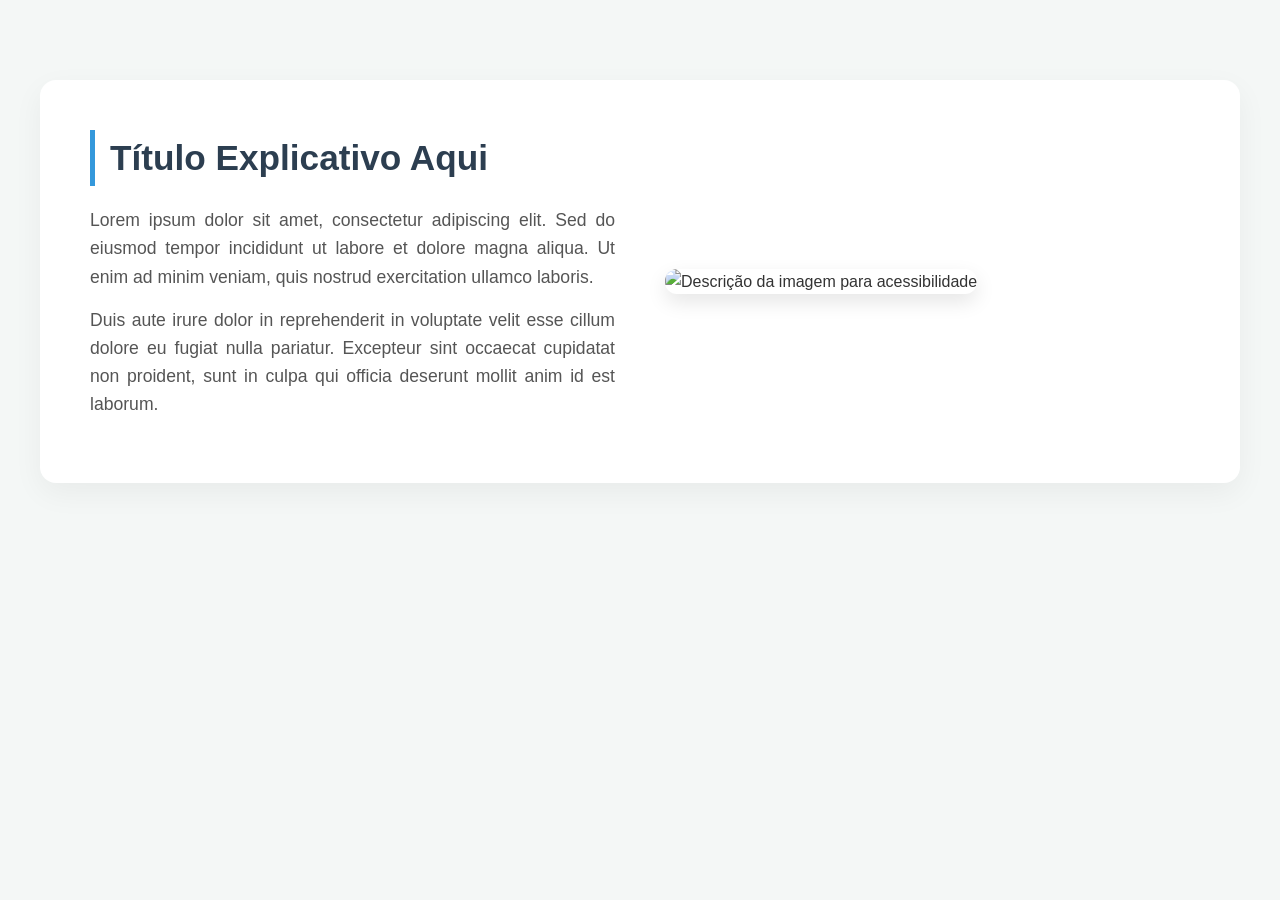
==== teste.html @ 873ab61d "primeiro layout de section com imagem" ====
<!DOCTYPE html>
<html lang="pt-BR">
<head>
    <meta charset="UTF-8">
    <meta name="viewport" content="width=device-width, initial-scale=1.0">
    <title>Seção Texto e Imagem</title>
    <style>
        /* --- RESET E CONFIGURAÇÕES GERAIS --- */
        * {
            margin: 0;
            padding: 0;
            box-sizing: border-box;
            font-family: 'Segoe UI', Tahoma, Geneva, Verdana, sans-serif;
        }

        body {
            background-color: #f4f7f6;
            color: #333;
            line-height: 1.6;
            padding: 20px;
        }

        /* --- LAYOUT DA SEÇÃO --- */
        .secao-informativa {
            display: flex;
            align-items: center;
            gap: 50px; /* Espaço entre o texto e a imagem */
            max-width: 1200px;
            margin: 60px auto;
            background-color: #ffffff;
            padding: 50px;
            border-radius: 16px;
            box-shadow: 0 10px 30px rgba(0, 0, 0, 0.05);
        }

        /* --- LADO ESQUERDO (TEXTO) --- */
        .lado-texto {
            flex: 1; /* Faz o texto ocupar 50% do espaço */
        }

        .lado-texto h2 {
            font-size: 2.2rem;
            color: #2c3e50;
            margin-bottom: 20px;
            border-left: 5px solid #3498db; /* Detalhe visual na lateral do título */
            padding-left: 15px;
        }

        .lado-texto p {
            font-size: 1.1rem;
            color: #555;
            margin-bottom: 15px;
            text-align: justify;
        }

        /* --- LADO DIREITO (IMAGEM) --- */
        .lado-imagem {
            flex: 1; /* Faz a imagem ocupar 50% do espaço */
        }

        .lado-imagem img {
            width: 100%;
            height: auto;
            border-radius: 12px;
            box-shadow: 0 8px 20px rgba(0, 0, 0, 0.1);
            transition: transform 0.3s ease;
        }

        /* Efeito suave ao passar o mouse na imagem */
        .lado-imagem img:hover {
            transform: scale(1.02);
        }

        /* --- RESPONSIVIDADE (CELULARES) --- */
        @media (max-width: 768px) {
            .secao-informativa {
                flex-direction: column; /* Empilha os elementos na vertical */
                padding: 30px 20px;
                gap: 30px;
                margin: 20px auto;
            }

            .lado-texto h2 {
                font-size: 1.8rem;
                text-align: center;
                border-left: none;
                border-bottom: 3px solid #3498db;
                padding-bottom: 10px;
                padding-left: 0;
            }

            .lado-texto p {
                text-align: center;
            }
        }
    </style>
</head>
<body>

    <!-- INÍCIO DA SEÇÃO -->
    <section class="secao-informativa">
        
        <!-- LADO ESQUERDO: Textos -->
        <div class="lado-texto">
            <h2>Título Explicativo Aqui</h2>
            <p>
                Lorem ipsum dolor sit amet, consectetur adipiscing elit. Sed do eiusmod tempor 
                incididunt ut labore et dolore magna aliqua. Ut enim ad minim veniam, quis 
                nostrud exercitation ullamco laboris.
            </p>
            <p>
                Duis aute irure dolor in reprehenderit in voluptate velit esse cillum dolore 
                eu fugiat nulla pariatur. Excepteur sint occaecat cupidatat non proident, sunt 
                in culpa qui officia deserunt mollit anim id est laborum.
            </p>
        </div>

        <!-- LADO DIREITO: Imagem -->
        <div class="lado-imagem">
            <!-- Substitua o "src" abaixo pelo caminho da sua imagem -->
            <img src="https://picsum.photos/800/600" alt="Descrição da imagem para acessibilidade">
        </div>

    </section>
    <!-- FIM DA SEÇÃO -->

</body>
</html>
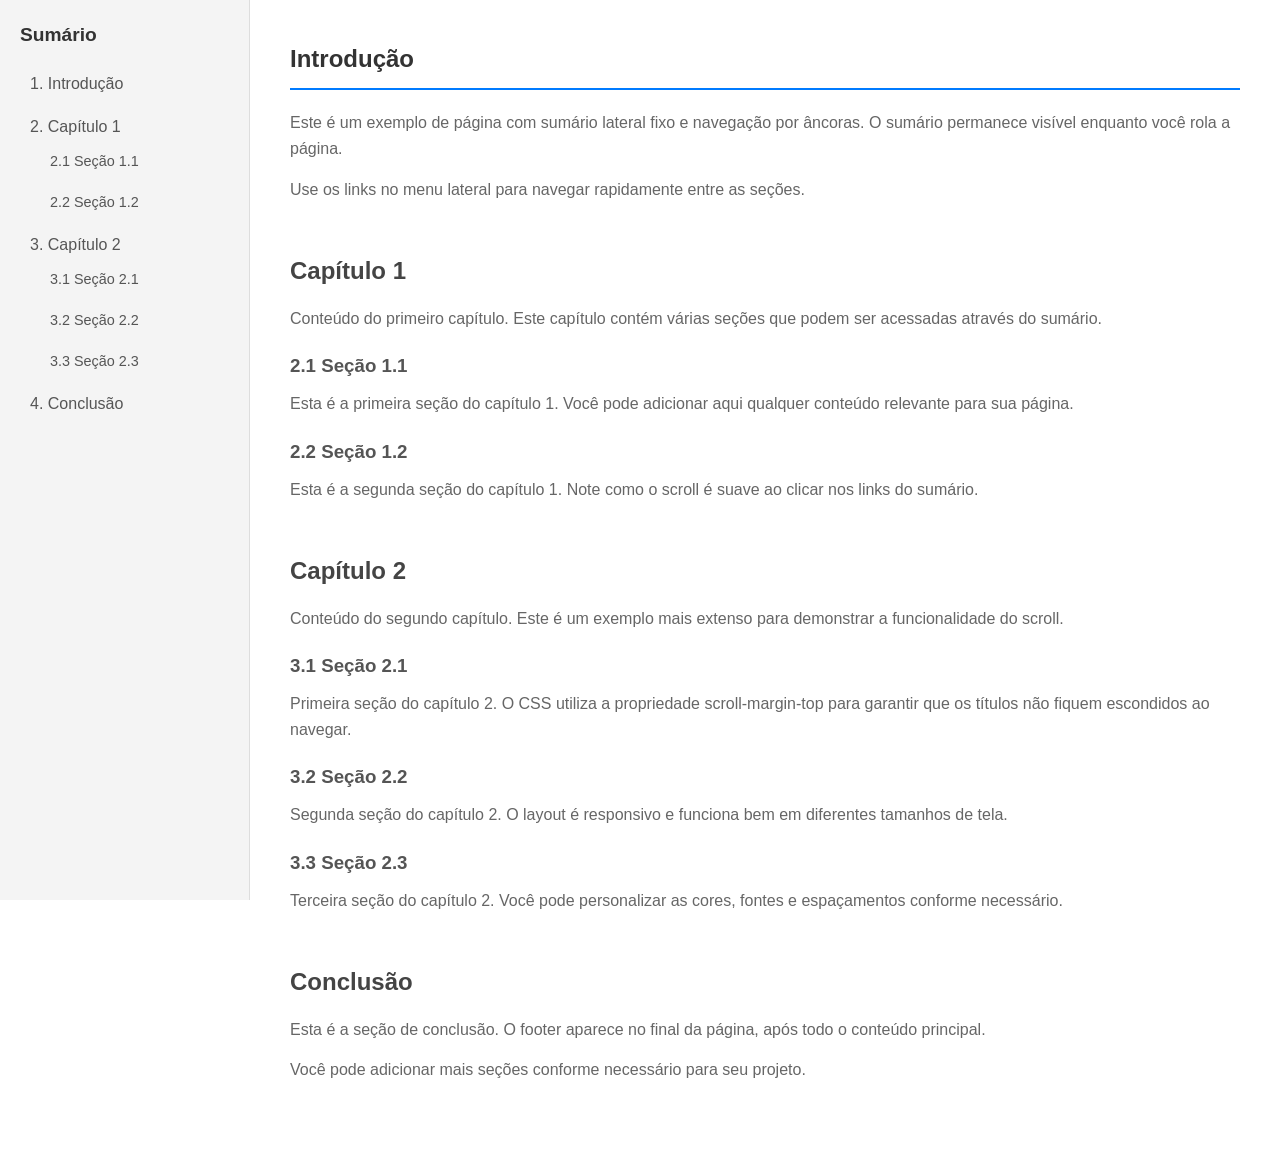
==== commit 9c098eb4: "inclusao de ancoragem nos subtópcos do sumario 1" ====
--- a/teste.html
+++ b/teste.html
@@ -1,128 +1,200 @@
 <!DOCTYPE html>
 <html lang="pt-BR">
+
 <head>
     <meta charset="UTF-8">
     <meta name="viewport" content="width=device-width, initial-scale=1.0">
-    <title>Seção Texto e Imagem</title>
+    <title>Sumário com Navegação</title>
     <style>
-        /* --- RESET E CONFIGURAÇÕES GERAIS --- */
         * {
             margin: 0;
             padding: 0;
             box-sizing: border-box;
-            font-family: 'Segoe UI', Tahoma, Geneva, Verdana, sans-serif;
         }
 
         body {
-            background-color: #f4f7f6;
+            font-family: Arial, sans-serif;
+            line-height: 1.6;
+            display: flex;
+            min-height: 100vh;
+        }
+
+        /* Sumário lateral fixo */
+        .sidebar {
+            width: 250px;
+            background-color: #f4f4f4;
+            padding: 20px;
+            position: fixed;
+            height: 100vh;
+            overflow-y: auto;
+            border-right: 1px solid #ddd;
+        }
+
+        .sidebar h2 {
+            margin-bottom: 15px;
             color: #333;
-            line-height: 1.6;
-            padding: 20px;
-        }
-
-        /* --- LAYOUT DA SEÇÃO --- */
-        .secao-informativa {
-            display: flex;
-            align-items: center;
-            gap: 50px; /* Espaço entre o texto e a imagem */
-            max-width: 1200px;
-            margin: 60px auto;
-            background-color: #ffffff;
-            padding: 50px;
-            border-radius: 16px;
-            box-shadow: 0 10px 30px rgba(0, 0, 0, 0.05);
-        }
-
-        /* --- LADO ESQUERDO (TEXTO) --- */
-        .lado-texto {
-            flex: 1; /* Faz o texto ocupar 50% do espaço */
-        }
-
-        .lado-texto h2 {
-            font-size: 2.2rem;
-            color: #2c3e50;
+            font-size: 1.2em;
+        }
+
+        .sidebar ul {
+            list-style: none;
+        }
+
+        .sidebar li {
+            margin-bottom: 8px;
+        }
+
+        .sidebar a {
+            text-decoration: none;
+            color: #555;
+            display: block;
+            padding: 5px 10px;
+            border-radius: 4px;
+            transition: background-color 0.3s;
+        }
+
+        .sidebar a:hover {
+            background-color: #ddd;
+            color: #000;
+        }
+
+        .sidebar .subitem {
+            padding-left: 20px;
+            font-size: 0.9em;
+        }
+
+        /* Conteúdo principal */
+        .main-content {
+            margin-left: 250px;
+            padding: 40px;
+            flex: 1;
+            max-width: calc(100% - 250px);
+        }
+
+        .main-content section {
+            margin-bottom: 50px;
+            scroll-margin-top: 20px;
+        }
+
+        .main-content h1 {
+            color: #333;
             margin-bottom: 20px;
-            border-left: 5px solid #3498db; /* Detalhe visual na lateral do título */
-            padding-left: 15px;
-        }
-
-        .lado-texto p {
-            font-size: 1.1rem;
+            padding-bottom: 10px;
+            border-bottom: 2px solid #007bff;
+        }
+
+        .main-content h2 {
+            color: #444;
+            margin-top: 30px;
+            margin-bottom: 15px;
+        }
+
+        .main-content h3 {
             color: #555;
+            margin-top: 20px;
+            margin-bottom: 10px;
+        }
+
+        .main-content p {
             margin-bottom: 15px;
-            text-align: justify;
-        }
-
-        /* --- LADO DIREITO (IMAGEM) --- */
-        .lado-imagem {
-            flex: 1; /* Faz a imagem ocupar 50% do espaço */
-        }
-
-        .lado-imagem img {
-            width: 100%;
-            height: auto;
-            border-radius: 12px;
-            box-shadow: 0 8px 20px rgba(0, 0, 0, 0.1);
-            transition: transform 0.3s ease;
-        }
-
-        /* Efeito suave ao passar o mouse na imagem */
-        .lado-imagem img:hover {
-            transform: scale(1.02);
-        }
-
-        /* --- RESPONSIVIDADE (CELULARES) --- */
-        @media (max-width: 768px) {
-            .secao-informativa {
-                flex-direction: column; /* Empilha os elementos na vertical */
-                padding: 30px 20px;
-                gap: 30px;
-                margin: 20px auto;
-            }
-
-            .lado-texto h2 {
-                font-size: 1.8rem;
-                text-align: center;
-                border-left: none;
-                border-bottom: 3px solid #3498db;
-                padding-bottom: 10px;
-                padding-left: 0;
-            }
-
-            .lado-texto p {
-                text-align: center;
-            }
+            color: #666;
+        }
+
+        /* Footer */
+        footer {
+
+            background-color: #f4f4f4;
+            /*text-align: center;*/
+           /* padding: 15px 0;*/
+           /* border-top: 1px solid #ddd;*/
+            /*position: relative;*/
+            /*bottom: 0;*/
+            /*width: 10%;*/
+           
+        }
+
+        /* Scroll suave */
+        html {
+            scroll-behavior: smooth;
         }
     </style>
 </head>
+
 <body>
-
-    <!-- INÍCIO DA SEÇÃO -->
-    <section class="secao-informativa">
-        
-        <!-- LADO ESQUERDO: Textos -->
-        <div class="lado-texto">
-            <h2>Título Explicativo Aqui</h2>
-            <p>
-                Lorem ipsum dolor sit amet, consectetur adipiscing elit. Sed do eiusmod tempor 
-                incididunt ut labore et dolore magna aliqua. Ut enim ad minim veniam, quis 
-                nostrud exercitation ullamco laboris.
+    <!-- Sumário lateral -->
+    <nav class="sidebar">
+        <h2>Sumário</h2>
+        <ul>
+            <li><a href="#introducao">1. Introdução</a></li>
+            <li>
+                <a href="#capitulo1">2. Capítulo 1</a>
+                <ul>
+                    <li class="subitem"><a href="#secao1-1">2.1 Seção 1.1</a></li>
+                    <li class="subitem"><a href="#secao1-2">2.2 Seção 1.2</a></li>
+                </ul>
+            </li>
+            <li>
+                <a href="#capitulo2">3. Capítulo 2</a>
+                <ul>
+                    <li class="subitem"><a href="#secao2-1">3.1 Seção 2.1</a></li>
+                    <li class="subitem"><a href="#secao2-2">3.2 Seção 2.2</a></li>
+                    <li class="subitem"><a href="#secao2-3">3.3 Seção 2.3</a></li>
+                </ul>
+            </li>
+            <li><a href="#conclusao">4. Conclusão</a></li>
+        </ul>
+    </nav>
+
+    <!-- Conteúdo principal -->
+    <main class="main-content">
+        <section id="introducao">
+            <h1>Introdução</h1>
+            <p>Este é um exemplo de página com sumário lateral fixo e navegação por âncoras. O sumário permanece visível
+                enquanto você rola a página.</p>
+            <p>Use os links no menu lateral para navegar rapidamente entre as seções.</p>
+        </section>
+
+        <section id="capitulo1">
+            <h2>Capítulo 1</h2>
+            <p>Conteúdo do primeiro capítulo. Este capítulo contém várias seções que podem ser acessadas através do
+                sumário.</p>
+
+            <h3 id="secao1-1">2.1 Seção 1.1</h3>
+            <p>Esta é a primeira seção do capítulo 1. Você pode adicionar aqui qualquer conteúdo relevante para sua
+                página.</p>
+
+            <h3 id="secao1-2">2.2 Seção 1.2</h3>
+            <p>Esta é a segunda seção do capítulo 1. Note como o scroll é suave ao clicar nos links do sumário.</p>
+        </section>
+
+        <section id="capitulo2">
+            <h2>Capítulo 2</h2>
+            <p>Conteúdo do segundo capítulo. Este é um exemplo mais extenso para demonstrar a funcionalidade do scroll.
             </p>
-            <p>
-                Duis aute irure dolor in reprehenderit in voluptate velit esse cillum dolore 
-                eu fugiat nulla pariatur. Excepteur sint occaecat cupidatat non proident, sunt 
-                in culpa qui officia deserunt mollit anim id est laborum.
+
+            <h3 id="secao2-1">3.1 Seção 2.1</h3>
+            <p>Primeira seção do capítulo 2. O CSS utiliza a propriedade scroll-margin-top para garantir que os títulos
+                não fiquem escondidos ao navegar.</p>
+
+            <h3 id="secao2-2">3.2 Seção 2.2</h3>
+            <p>Segunda seção do capítulo 2. O layout é responsivo e funciona bem em diferentes tamanhos de tela.</p>
+
+            <h3 id="secao2-3">3.3 Seção 2.3</h3>
+            <p>Terceira seção do capítulo 2. Você pode personalizar as cores, fontes e espaçamentos conforme necessário.
             </p>
-        </div>
-
-        <!-- LADO DIREITO: Imagem -->
-        <div class="lado-imagem">
-            <!-- Substitua o "src" abaixo pelo caminho da sua imagem -->
-            <img src="https://picsum.photos/800/600" alt="Descrição da imagem para acessibilidade">
-        </div>
-
-    </section>
-    <!-- FIM DA SEÇÃO -->
-
+        </section>
+
+        <section id="conclusao">
+            <h2>Conclusão</h2>
+            <p>Esta é a seção de conclusão. O footer aparece no final da página, após todo o conteúdo principal.</p>
+            <p>Você pode adicionar mais seções conforme necessário para seu projeto.</p>
+        </section>
+    </main>
+
+    <!-- Footer -->
+    <footer>
+      <!--  <p>&copy; 2024 - Exemplo de Sumário com Navegação</p>-->
+    </footer>
 </body>
+
 </html>
